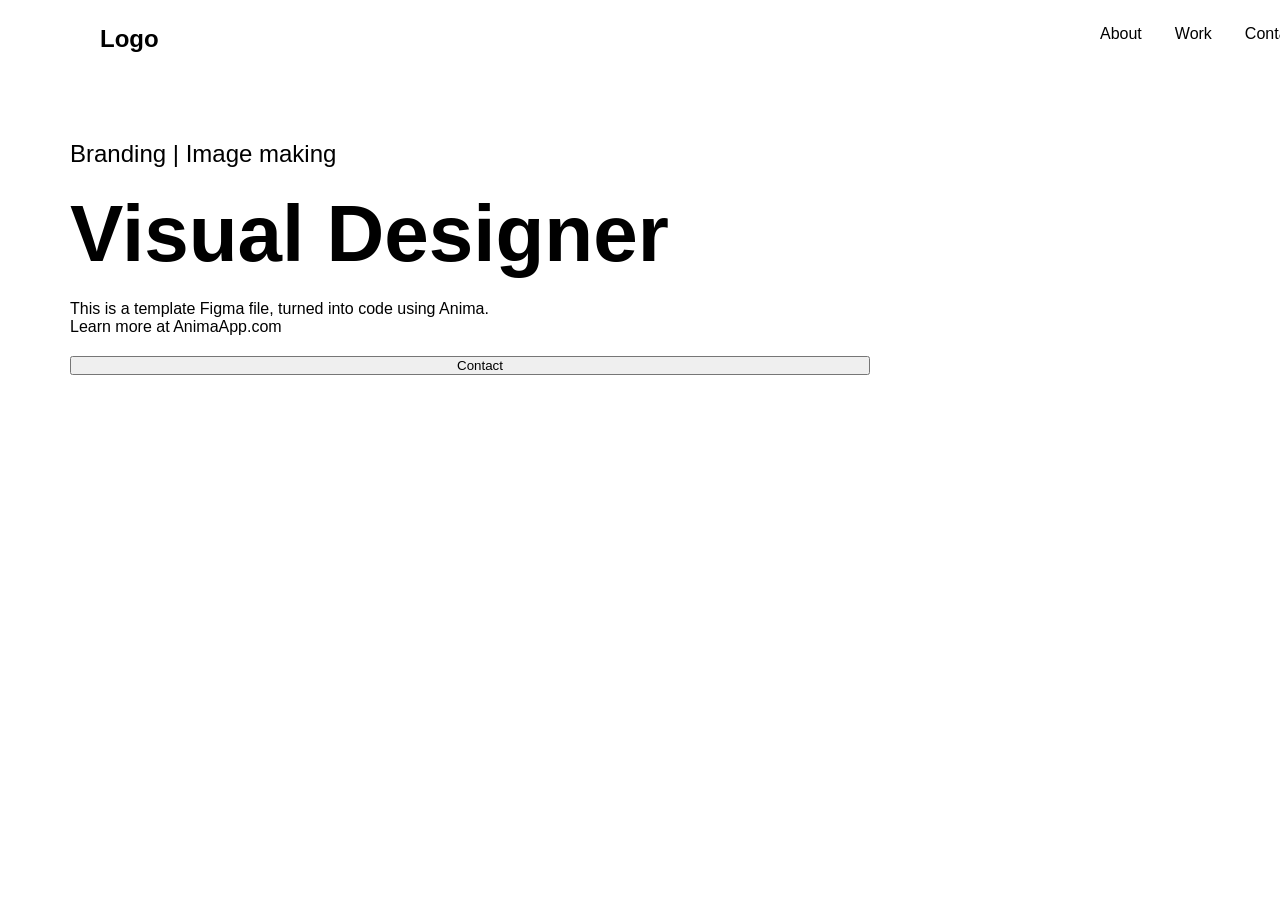
==== HTML & CSS Assignment 04/index.html @ fbd311c7 "Add files via upload" ====
<!DOCTYPE html>
<html lang="en">
<head>
    <meta charset="UTF-8">
    <meta name="viewport" content="width=device-width, initial-scale=1.0">
    <title></title>
    <link rel="stylesheet" href="style.css">
</head>
<body>

    <div class="main-container">


        <nav>
            <h2>Logo</h2>
            <ul>
                <li>About</li>
                <li>Work</li>
                <li>Contact</li>
            </ul>
        </nav>

        <div class="hero-section">
            <div class="left">
                <h3>Branding | Image making </h3>
                <h1>Visual Designer</h1>
                <p>This is a template Figma file, turned into code using Anima. <br>  Learn more at AnimaApp.com</p>
                <button class="contact-btn">Contact</button>
            </div>
        </div>


    </div>
    
</body>
</html>
---- HTML & CSS Assignment 04/style.css ----
*{
    margin: 0;
    padding: 0;
    box-sizing: border-box;
    font-family: sans-serif;
}

nav {
    display: flex;
    justify-content: space-between;
    width: 1200px;
    margin-left: 100px;
    margin-top: 25px;
}

nav ul {
    list-style: none;
    display: flex;
    justify-content: space-between;
    width: 200px;
}

.left {
    position: absolute;
    top: 140px;
    left: 70px;
    display: flex;
    flex-direction: column;
    gap: 20px;
    /* background: #000; */
    height: 300px;
    width: 800px;
}

h3 {
    font-weight: 500;
    font-size: 1.5rem;
}

h1 {
    font-size: 5rem;
}

.contact-btn {
    padding-left: 20px;
}
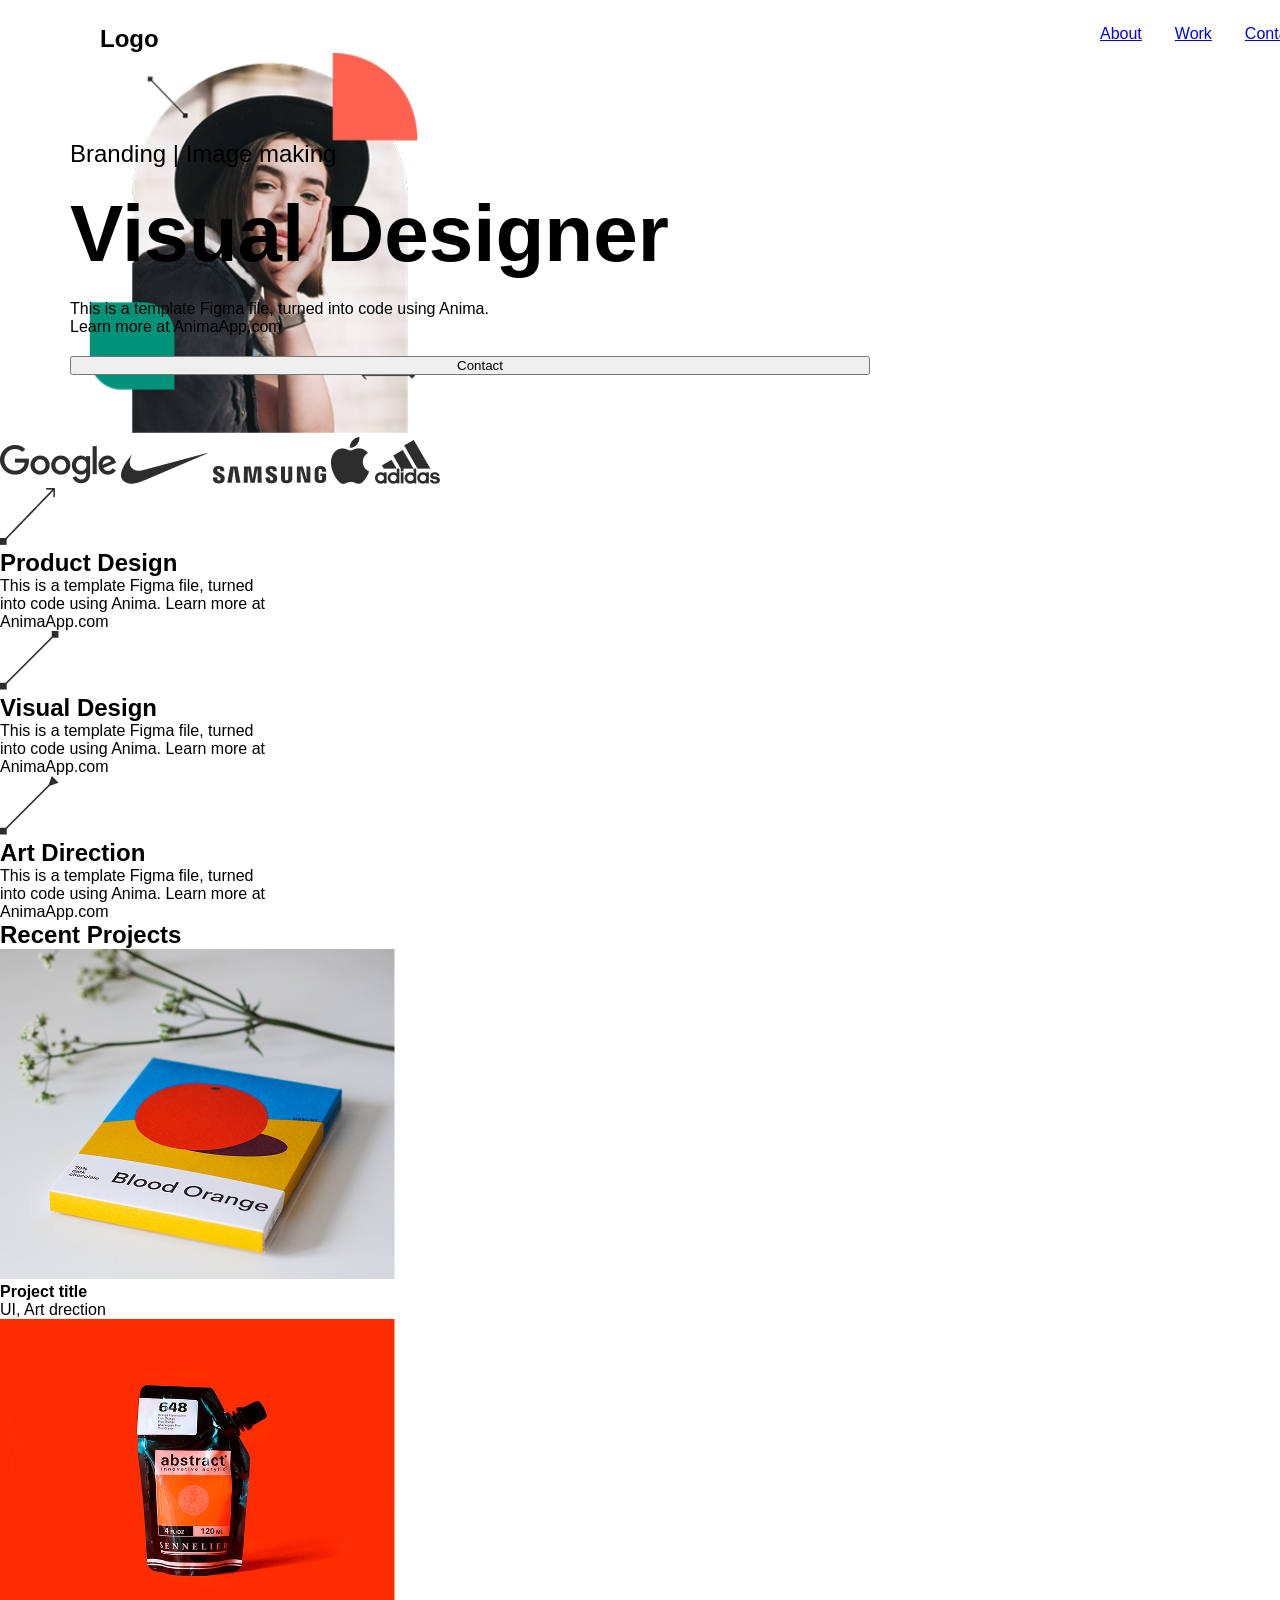
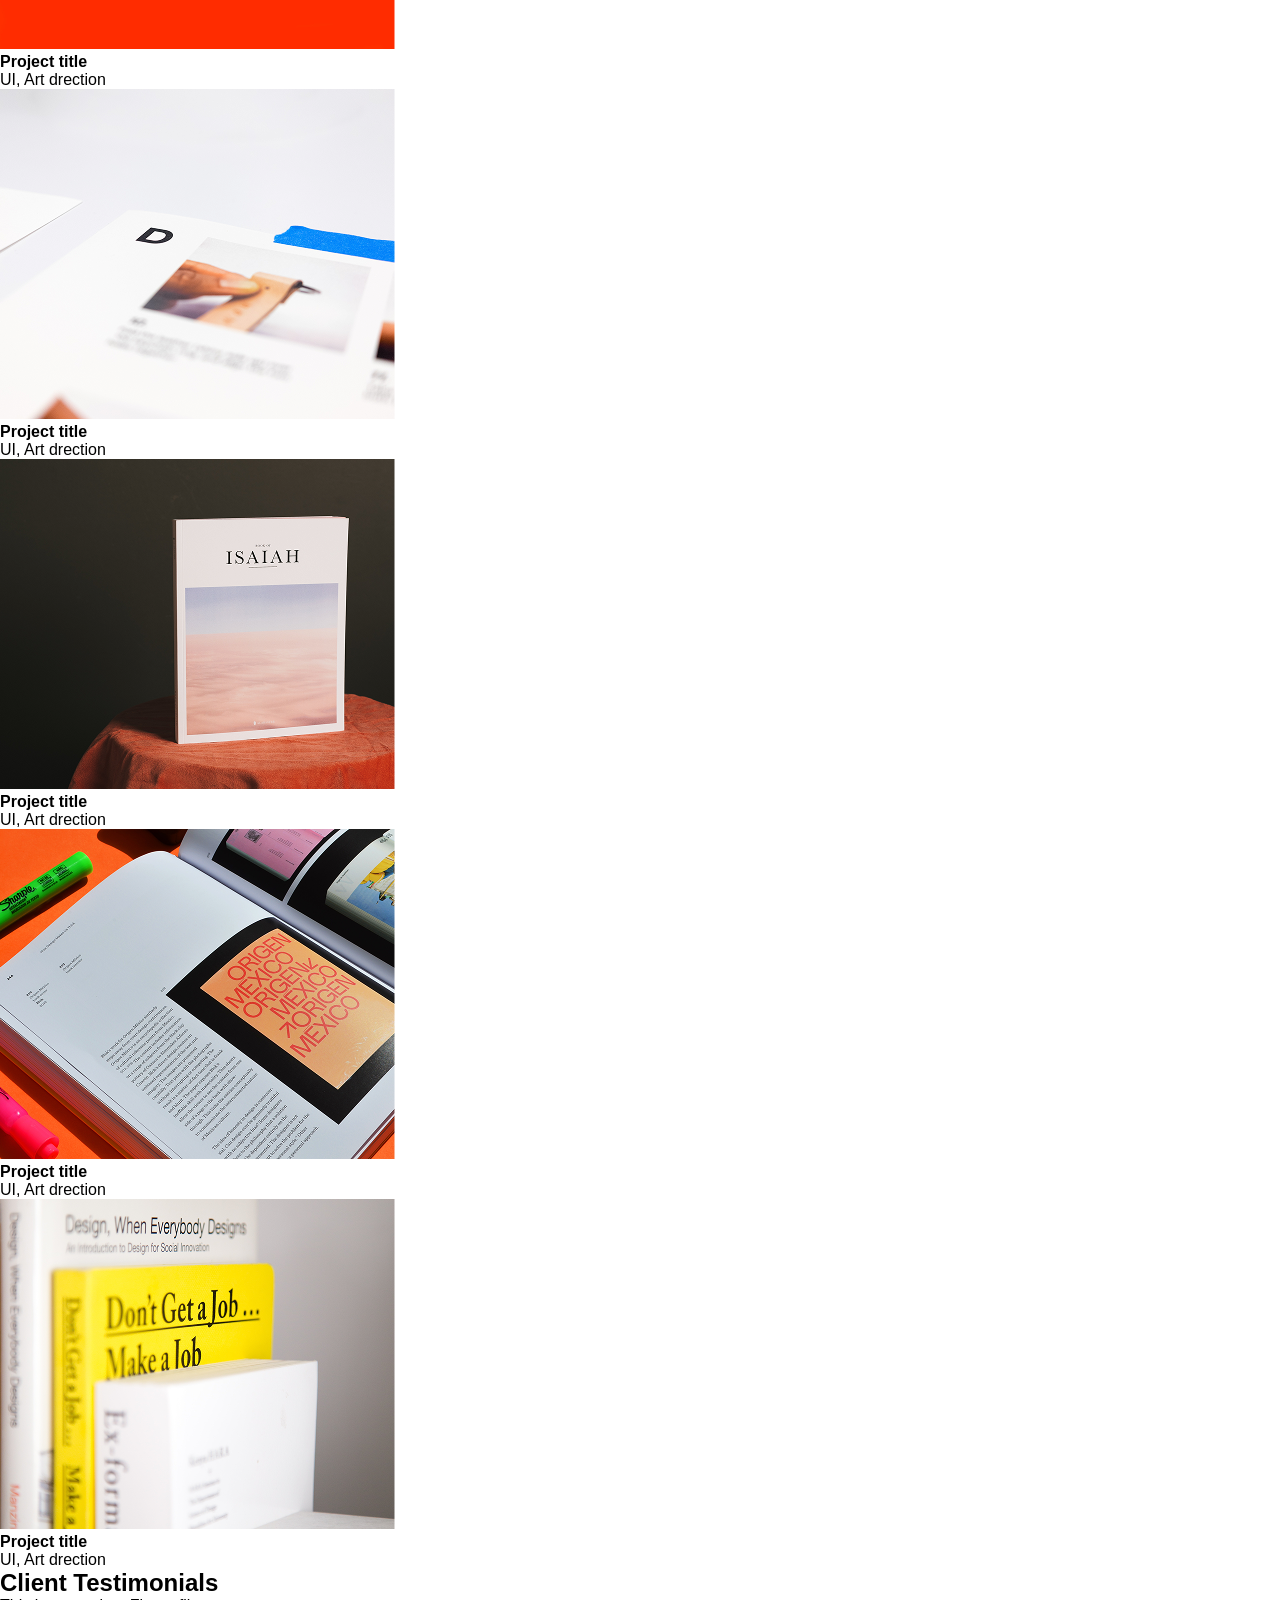
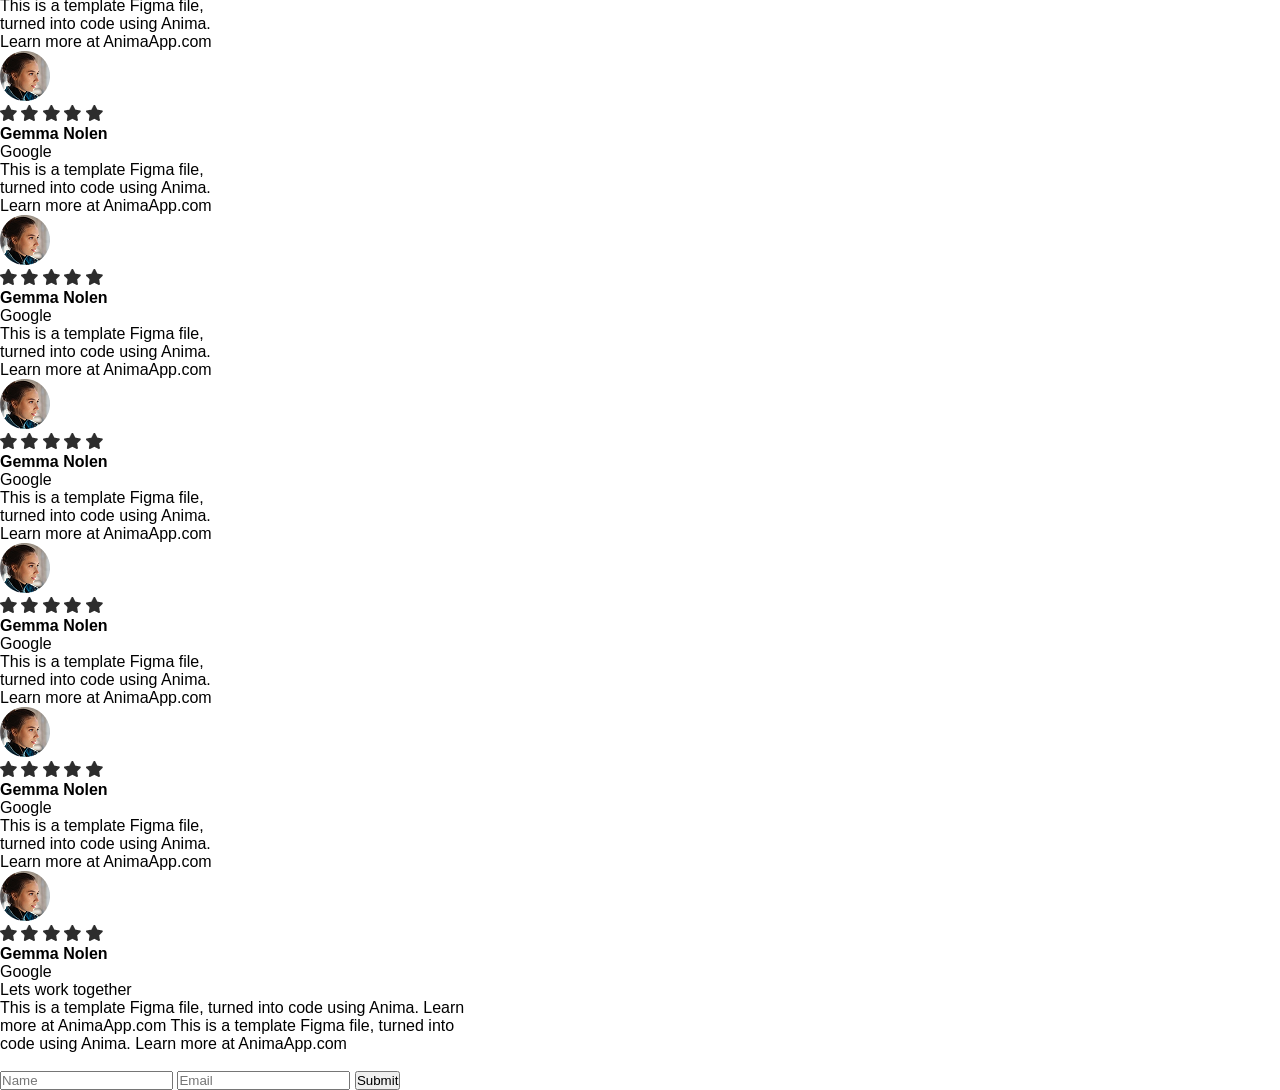
==== commit e42a08ab: "Revise index.html for portfolio template update" ====
--- a/HTML & CSS Assignment 04/index.html
+++ b/HTML & CSS Assignment 04/index.html
@@ -1,11 +1,14 @@
 <!DOCTYPE html>
 <html lang="en">
+
 <head>
     <meta charset="UTF-8">
     <meta name="viewport" content="width=device-width, initial-scale=1.0">
-    <title></title>
+    <title>Porfolio | Template</title>
+    <link rel="shortcut icon" href="https://png.pngtree.com/png-vector/20190228/ourmid/pngtree-vector-portfolio-icon-png-image_711172.jpg" type="image/x-icon">
     <link rel="stylesheet" href="style.css">
 </head>
+
 <body>
 
     <div class="main-container">
@@ -14,23 +17,241 @@
         <nav>
             <h2>Logo</h2>
             <ul>
-                <li>About</li>
-                <li>Work</li>
-                <li>Contact</li>
+                <li><a href="#about">About</a></li>
+                <li><a href="#work">Work</a></li>
+                <li><a href="#contact">Contact</a></li>
             </ul>
         </nav>
-
         <div class="hero-section">
             <div class="left">
                 <h3>Branding | Image making </h3>
                 <h1>Visual Designer</h1>
-                <p>This is a template Figma file, turned into code using Anima. <br>  Learn more at AnimaApp.com</p>
+                <p>This is a template Figma file, turned into code using Anima. <br> Learn more at AnimaApp.com</p>
                 <button class="contact-btn">Contact</button>
             </div>
-        </div>
-
-
+            <div class="right">
+                <img src="./Assets/Header Image.png" alt="" height="380px">
+            </div>
+            <div class="companies">
+                <img src="./Assets/logo 1.png" alt="" class="logo1">
+                <img src="./Assets/logo 2.png" alt="" class="logo2">
+                <img src="./Assets/logo 3.png" alt="" class="logo3">
+                <img src="./Assets/logo 4.png" alt="" class="logo4">
+                <img src="./Assets/logo 5.png" alt="" class="logo5">
+            </div>
+        </div>
+        <div class="about-section" id="about">
+            <div class="first">
+                <div class="pink">
+                    <img src="./Assets/Arrow 1.png" alt="" class="arrow">
+                </div>
+                <div class="about-heading">
+                    <h2>Product Design</h2>
+                </div>
+                <div class="about-para">
+                    <p>This is a template Figma file, turned <br> into code using Anima. Learn more at <br> AnimaApp.com
+                    </p>
+                </div>
+            </div>
+            <div class="second">
+                <div class="orange">
+                    <img src="./Assets/Arrow 2.png" alt="" class="arrow">
+                </div>
+                <div class="about-heading">
+                    <h2>Visual Design</h2>
+                </div>
+                <div class="about-para">
+                    <p>This is a template Figma file, turned <br> into code using Anima. Learn more at <br> AnimaApp.com
+                    </p>
+                </div>
+            </div>
+            <div class="third">
+                <div class="green">
+                    <img src="./Assets/Arrow 3.png" alt="" class="arrow">
+                </div>
+                <div class="about-heading">
+                    <h2>Art Direction</h2>
+                </div>
+                <div class="about-para">
+                    <p>This is a template Figma file, turned <br> into code using Anima. Learn more at <br> AnimaApp.com
+                    </p>
+                </div>
+            </div>
+        </div>
+        <div class="work-section" id="work">
+            <h2>Recent Projects</h2>
+            <div class="projects">
+                <div class="project">
+                    <img src="./Assets/Image 1.png" alt="" class="project-img">
+                    <h4 class="project-title">Project title</h4>
+                    <p class="project-description">UI, Art drection</p>
+                </div>
+                <div class="project">
+                    <img src="./Assets/Image 2.png" alt="" class="project-img">
+                    <h4 class="project-title">Project title</h4>
+                    <p class="project-description">UI, Art drection</p>
+                </div>
+                <div class="project">
+                    <img src="./Assets/Image 3.png" alt="" class="project-img">
+                    <h4 class="project-title">Project title</h4>
+                    <p class="project-description">UI, Art drection</p>
+                </div>
+                <div class="project">
+                    <img src="./Assets/Image 4.png" alt="" class="project-img">
+                    <h4 class="project-title">Project title</h4>
+                    <p class="project-description">UI, Art drection</p>
+                </div>
+                <div class="project">
+                    <img src="./Assets/Image 5.png" alt="" class="project-img">
+                    <h4 class="project-title">Project title</h4>
+                    <p class="project-description">UI, Art drection</p>
+                </div>
+                <div class="project">
+                    <img src="./Assets/Image 6.png" alt="" class="project-img">
+                    <h4 class="project-title">Project title</h4>
+                    <p class="project-description">UI, Art drection</p>
+                </div>
+            </div>
+            <h2>Client Testimonials</h2>
+            <div class="testimonials">
+                <div class="testimonial-box">
+                    <p class="testimonial-description">
+                        This is a template Figma file, <br> turned into code using Anima. <br> Learn more at AnimaApp.com
+                    </p>
+                    <div class="testimonial-profile">
+                    <img src="./Assets/Client Image.png" alt="" class="client-img">
+                    <div>
+                    <div class="rating">
+                        <img src="./Assets/Star.png" alt="">
+                        <img src="./Assets/Star.png" alt="">
+                        <img src="./Assets/Star.png" alt="">
+                        <img src="./Assets/Star.png" alt="">
+                        <img src="./Assets/Star.png" alt="">
+                    </div>
+                    <h4 class="client-name">Gemma Nolen</h4>
+                    <p class="client-company">Google</p>
+                    </div>
+                    </div>
+                </div>
+
+                <div class="testimonial-box">
+                    <p class="testimonial-description">
+                        This is a template Figma file, <br> turned into code using Anima. <br> Learn more at AnimaApp.com
+                    </p>
+                    <div class="testimonial-profile">
+                    <img src="./Assets/Client Image.png" alt="" class="client-img">
+                    <div>
+                    <div class="rating">
+                        <img src="./Assets/Star.png" alt="">
+                        <img src="./Assets/Star.png" alt="">
+                        <img src="./Assets/Star.png" alt="">
+                        <img src="./Assets/Star.png" alt="">
+                        <img src="./Assets/Star.png" alt="">
+                    </div>
+                    <h4 class="client-name">Gemma Nolen</h4>
+                    <p class="client-company">Google</p>
+                    </div>
+                    </div>
+                </div>
+                <div class="testimonial-box">
+                    <p class="testimonial-description">
+                        This is a template Figma file, <br> turned into code using Anima. <br> Learn more at AnimaApp.com
+                    </p>
+                    <div class="testimonial-profile">
+                    <img src="./Assets/Client Image.png" alt="" class="client-img">
+                    <div>
+                    <div class="rating">
+                        <img src="./Assets/Star.png" alt="">
+                        <img src="./Assets/Star.png" alt="">
+                        <img src="./Assets/Star.png" alt="">
+                        <img src="./Assets/Star.png" alt="">
+                        <img src="./Assets/Star.png" alt="">
+                    </div>
+                    <h4 class="client-name">Gemma Nolen</h4>
+                    <p class="client-company">Google</p>
+                    </div>
+                    </div>
+                </div>
+                <div class="testimonial-box">
+                    <p class="testimonial-description">
+                        This is a template Figma file, <br> turned into code using Anima. <br> Learn more at AnimaApp.com
+                    </p>
+                    <div class="testimonial-profile">
+                    <img src="./Assets/Client Image.png" alt="" class="client-img">
+                    <div>
+                    <div class="rating">
+                        <img src="./Assets/Star.png" alt="">
+                        <img src="./Assets/Star.png" alt="">
+                        <img src="./Assets/Star.png" alt="">
+                        <img src="./Assets/Star.png" alt="">
+                        <img src="./Assets/Star.png" alt="">
+                    </div>
+                    <h4 class="client-name">Gemma Nolen</h4>
+                    <p class="client-company">Google</p>
+                    </div>
+                    </div>
+                </div>
+                <div class="testimonial-box">
+                    <p class="testimonial-description">
+                        This is a template Figma file, <br> turned into code using Anima. <br> Learn more at AnimaApp.com
+                    </p>
+                    <div class="testimonial-profile">
+                    <img src="./Assets/Client Image.png" alt="" class="client-img">
+                    <div>
+                    <div class="rating">
+                        <img src="./Assets/Star.png" alt="">
+                        <img src="./Assets/Star.png" alt="">
+                        <img src="./Assets/Star.png" alt="">
+                        <img src="./Assets/Star.png" alt="">
+                        <img src="./Assets/Star.png" alt="">
+                    </div>
+                    <h4 class="client-name">Gemma Nolen</h4>
+                    <p class="client-company">Google</p>
+                    </div>
+                    </div>
+                </div>
+                <div class="testimonial-box">
+                    <p class="testimonial-description">
+                        This is a template Figma file, <br> turned into code using Anima. <br> Learn more at AnimaApp.com
+                    </p>
+                    <div class="testimonial-profile">
+                    <img src="./Assets/Client Image.png" alt="" class="client-img">
+                    <div>
+                    <div class="rating">
+                        <img src="./Assets/Star.png" alt="">
+                        <img src="./Assets/Star.png" alt="">
+                        <img src="./Assets/Star.png" alt="">
+                        <img src="./Assets/Star.png" alt="">
+                        <img src="./Assets/Star.png" alt="">
+                    </div>
+                    <h4 class="client-name">Gemma Nolen</h4>
+                    <p class="client-company">Google</p>
+                    </div>
+                    </div>
+                </div>
+
+            </div>
+        </div>
+        <div class="contact-section" id="contact">
+            <div class="text-content">
+                <p class="contact-heading">Lets work together</p>
+                <p class="contact-para">
+                    This is a template Figma file, turned into code using Anima. Learn <br>
+                    more at AnimaApp.com This is a template Figma file, turned into <br>
+                    code using Anima. Learn more at AnimaApp.com
+                </p>
+                <div class="contact-icons">
+                    <img src="./Assets/Social Links.png" alt="">
+                </div>
+            </div>
+            <div class="contact-form">
+                <input type="text" placeholder="Name">
+                <input type="email" placeholder="Email">
+                <button class="submit-btn">Submit</button>
+            </div>
+        </div>
     </div>
-    
+
 </body>
-</html>+
+</html>
